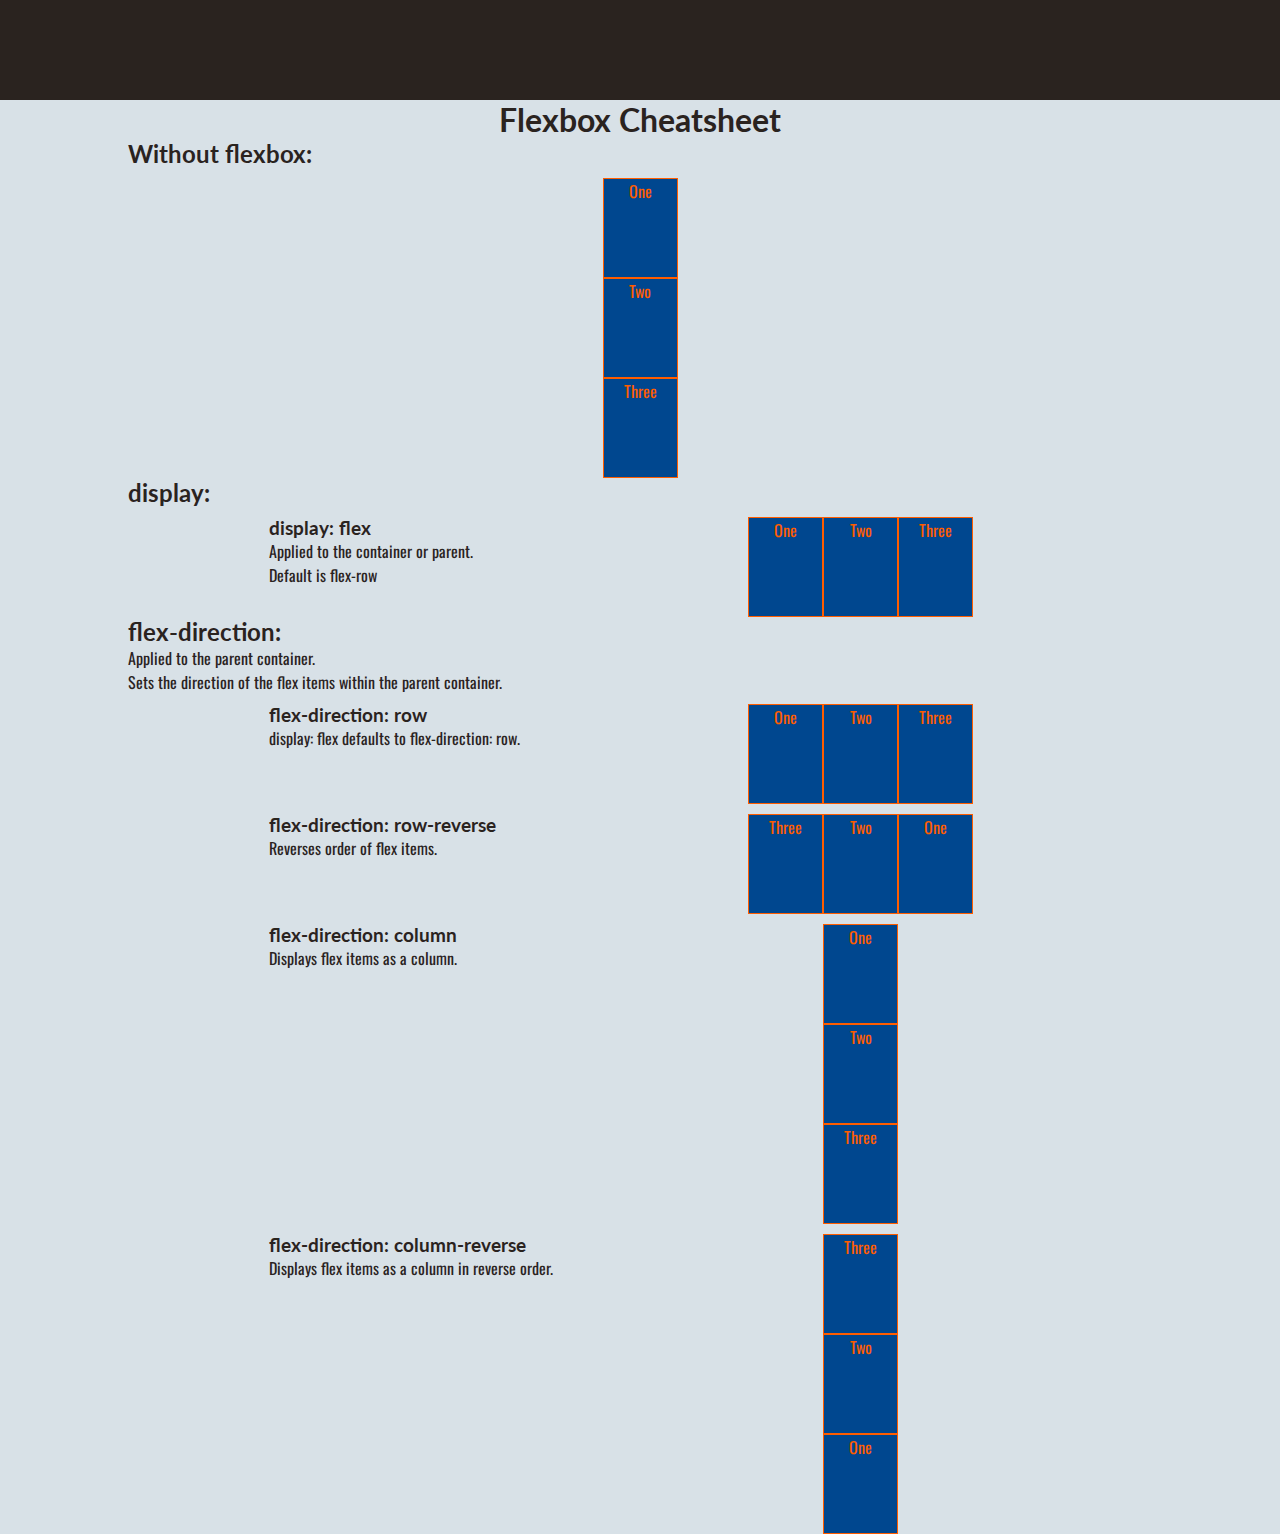
==== index.html @ cb6c2225 "Start flex cheatsheet" ====
<!DOCTYPE html>
<html lang="en">
<head>
    <meta charset="UTF-8">
    <meta name="viewport" content="width=device-width, initial-scale=1.0">
    <link rel="stylesheet" href="css/style.css">
    <title>Flexbox Cheatsheet</title>
</head>
<body>
    <header>
        <nav>
            <ul id="nav-links">
                <li><a href="#"></a></li>
                <li><a href="#"></a></li>
                <li><a href="#"></a></li>
                <li><a href="#"></a></li>
                <li><a href="#"></a></li>
                <li><a href="#"></a></li>
            </ul>
        </nav>
    </header>
    <main>
        <h1>Flexbox Cheatsheet</h1>
        <section>
            <h2>Without flexbox:</h2>
            <div class="container">
                <div class="">
                    <div>
                        <div class="box">One</div>
                        <div class="box">Two</div>
                        <div class="box">Three</div>
                    </div>
                </div>
            </div>
        </section>        
        <section>
            <h2>display:</h2>
            <div class="container">
                <div class="description">
                    <h3>display: flex</h3>
                    <p>Applied to the container or parent.</p>
                    <p>Default is flex-row</p>
                </div>
                <div class="example">
                    <div class="display">
                        <div class="box">One</div>
                        <div class="box">Two</div>
                        <div class="box">Three</div>
                    </div>
                </div>
            </div>
        </section>
        <section>
            <h2>flex-direction:</h2>
            <p>Applied to the parent container.</p>
            <p>Sets the direction of the flex items within the parent container.</p>
            <div class="container">
                <div class="description">
                    <h3>flex-direction: row</h3>
                    <p>display: flex defaults to flex-direction: row.</p>
                </div>
                <div class="example">
                    <div class="display row">
                        <div class="box">One</div>
                        <div class="box">Two</div>
                        <div class="box">Three</div>
                    </div>
                </div>
            </div>
            <div class="container">
                <div class="description">
                    <h3>flex-direction: row-reverse</h3>
                    <p>Reverses order of flex items.</p>
                </div>
                <div class="example">
                    <div class="display reverse">
                        <div class="box">One</div>
                        <div class="box">Two</div>
                        <div class="box">Three</div>
                    </div>
                </div>
            </div>
            <div class="container">
                <div class="description">
                    <h3>flex-direction: column</h3>
                    <p>Displays flex items as a column.</p>
                </div>
                <div class="example">
                    <div class="display col">
                        <div class="box">One</div>
                        <div class="box">Two</div>
                        <div class="box">Three</div>
                    </div>
                </div>
            </div>
            <div class="container">
                <div class="description">
                    <h3>flex-direction: column-reverse</h3>
                    <p>Displays flex items as a column in reverse order.</p>
                </div>
                <div class="example">
                    <div class="display col-reverse">
                        <div class="box">One</div>
                        <div class="box">Two</div>
                        <div class="box">Three</div>
                    </div>
                </div>
            </div>
        </section>

    </main>
    <footer>

    </footer>
</body>
</html>
---- css/style.css ----
@import url("https://fonts.googleapis.com/css2?family=Lato&family=Oswald&display=swap");

:root {
    --site-black: #2A231F;
    --site-white: #D8E1E7;
    --site-blue: #00478F;
    --site-orange: #FF5D00;
}

* {
    margin: 0;
    padding: 0;
    box-sizing: border-box;
}

body {
    font-family: Oswald, sans-serif;
    background-color: var(--site-white);
    color: var(--site-black);
}

li {
    list-style: none;
}

header {
    height: 100px;
    background-color: var(--site-black);
    color: var(--site-white);
    font-family: Lato, sans-serif;
    font-size: 1.5rem;
}

#nav-links {
    display: flex;
    justify-content: space-evenly;
}

main {
    display: flex;
    flex-direction: column;
    align-items: center;
}

h1, h2, h3 {
    font-family: Lato, sans-serif;
}

.box {
    height: 100px;
    width: 75px;
    background-color: var(--site-blue);
    color: var(--site-orange);
    border: 1px solid var(--site-orange);
    text-align: center;
}

.container {
    width: 80vw;
    display: flex;
    justify-content: space-evenly;
    margin-top: 10px;
}

.description {
    width: 300px;
}

.example {
    width: 300px;
    display: flex;
    justify-content: center;
    align-items: center;
}

.display {
    display: flex;
}

.row {
    flex-direction: row;
}

.reverse {
    flex-direction: row-reverse;
}

.col {
    flex-direction: column;
}

.col-reverse {
    flex-direction: column-reverse;
}
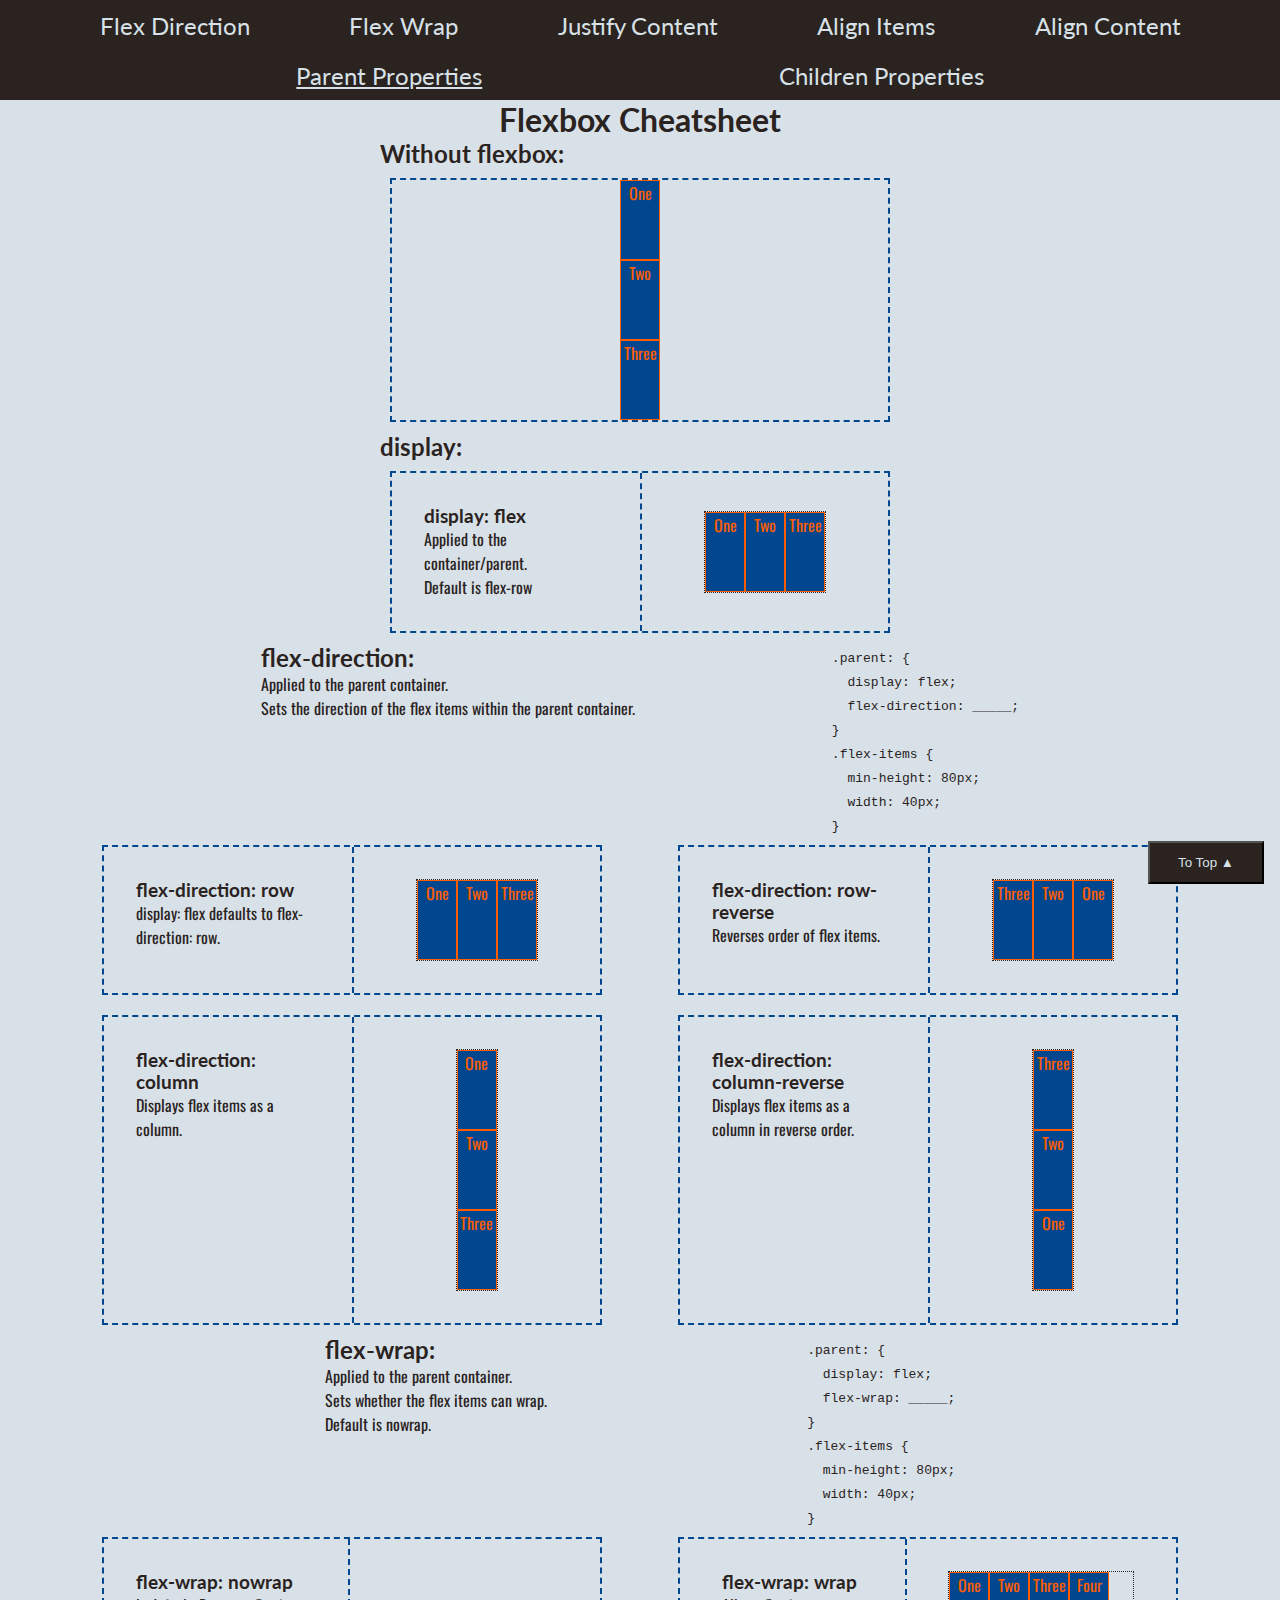
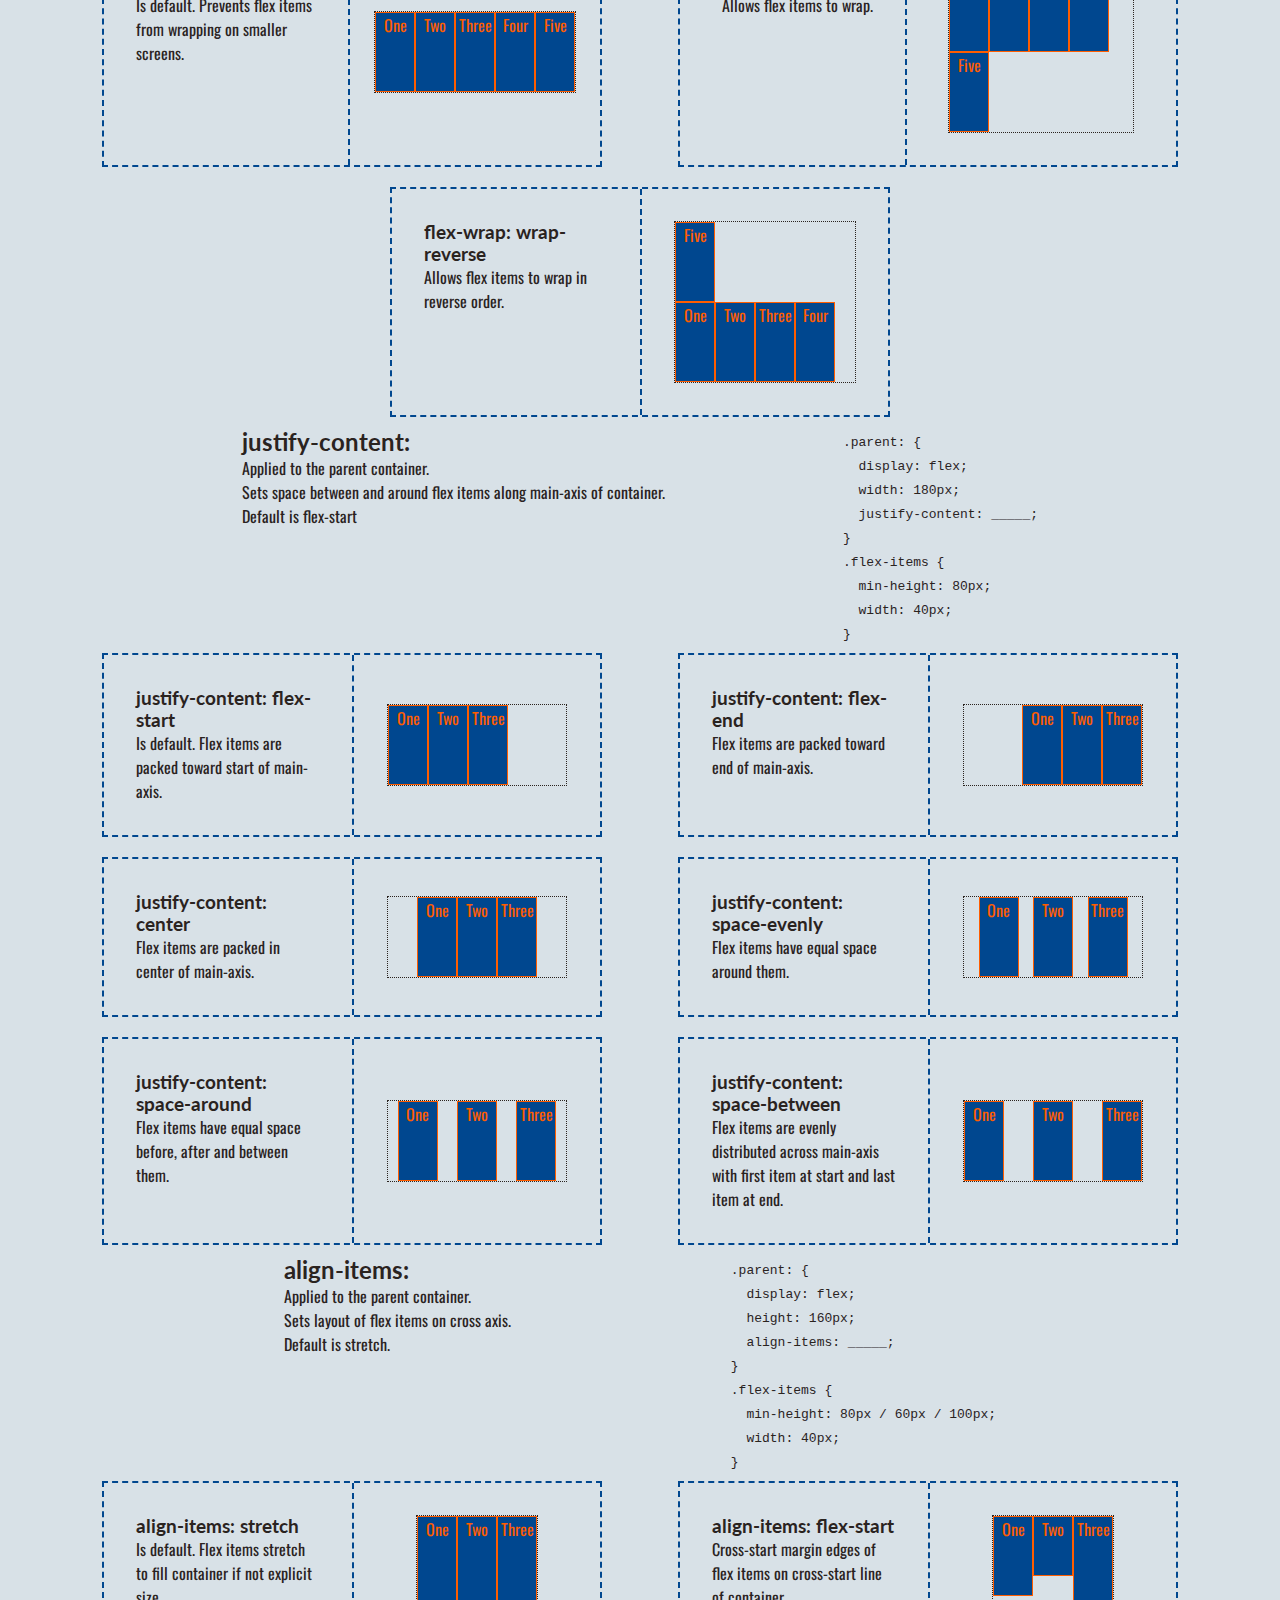
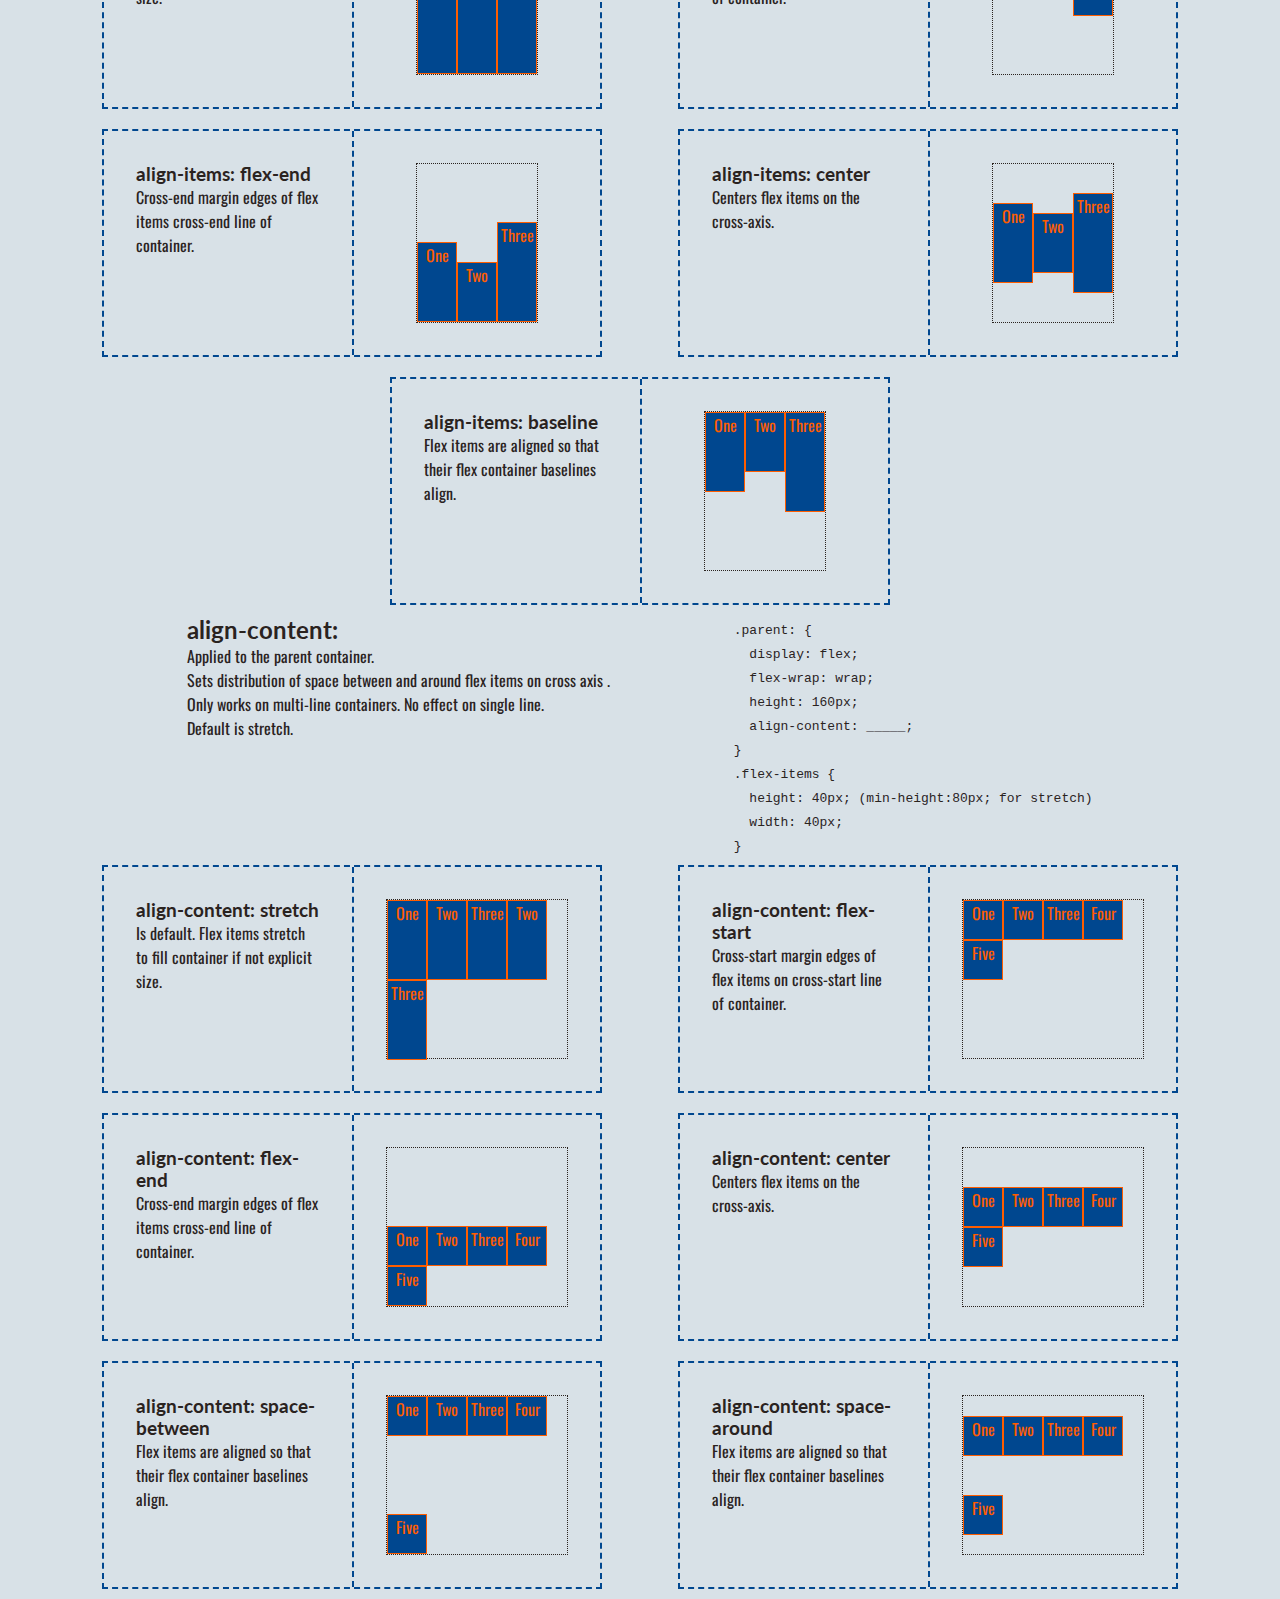
==== commit 6344c392: "Add children page" ====
--- a/index.html
+++ b/index.html
@@ -1,21 +1,26 @@
 <!DOCTYPE html>
 <html lang="en">
+
 <head>
     <meta charset="UTF-8">
     <meta name="viewport" content="width=device-width, initial-scale=1.0">
-    <link rel="stylesheet" href="css/style.css">
+    <link rel="stylesheet" href="assets/css/style.css">
     <title>Flexbox Cheatsheet</title>
 </head>
+
 <body>
     <header>
         <nav>
-            <ul id="nav-links">
-                <li><a href="#"></a></li>
-                <li><a href="#"></a></li>
-                <li><a href="#"></a></li>
-                <li><a href="#"></a></li>
-                <li><a href="#"></a></li>
-                <li><a href="#"></a></li>
+            <ul class="nav-links">
+                <li><a href="#flex-direction">Flex Direction</a></li>
+                <li><a href="#flex-wrap">Flex Wrap</a></li>
+                <li><a href="#justify-content">Justify Content</a></li>
+                <li><a href="#align-items">Align Items</a></li>
+                <li><a href="#align-content">Align Content</a></li>
+            </ul>
+            <ul class="nav-links">
+                <li><a href="index.html" class="active">Parent Properties</a></li>
+                <li><a href="children.html">Children Properties</a></li>
             </ul>
         </nav>
     </header>
@@ -32,13 +37,13 @@
                     </div>
                 </div>
             </div>
-        </section>        
+        </section>
         <section>
             <h2>display:</h2>
             <div class="container">
                 <div class="description">
                     <h3>display: flex</h3>
-                    <p>Applied to the container or parent.</p>
+                    <p>Applied to the container/parent.</p>
                     <p>Default is flex-row</p>
                 </div>
                 <div class="example">
@@ -50,67 +55,468 @@
                 </div>
             </div>
         </section>
-        <section>
-            <h2>flex-direction:</h2>
-            <p>Applied to the parent container.</p>
-            <p>Sets the direction of the flex items within the parent container.</p>
-            <div class="container">
-                <div class="description">
-                    <h3>flex-direction: row</h3>
-                    <p>display: flex defaults to flex-direction: row.</p>
-                </div>
-                <div class="example">
-                    <div class="display row">
-                        <div class="box">One</div>
-                        <div class="box">Two</div>
-                        <div class="box">Three</div>
-                    </div>
-                </div>
-            </div>
-            <div class="container">
-                <div class="description">
-                    <h3>flex-direction: row-reverse</h3>
-                    <p>Reverses order of flex items.</p>
-                </div>
-                <div class="example">
-                    <div class="display reverse">
-                        <div class="box">One</div>
-                        <div class="box">Two</div>
-                        <div class="box">Three</div>
-                    </div>
-                </div>
-            </div>
-            <div class="container">
-                <div class="description">
-                    <h3>flex-direction: column</h3>
-                    <p>Displays flex items as a column.</p>
-                </div>
-                <div class="example">
-                    <div class="display col">
-                        <div class="box">One</div>
-                        <div class="box">Two</div>
-                        <div class="box">Three</div>
-                    </div>
-                </div>
-            </div>
-            <div class="container">
-                <div class="description">
-                    <h3>flex-direction: column-reverse</h3>
-                    <p>Displays flex items as a column in reverse order.</p>
-                </div>
-                <div class="example">
-                    <div class="display col-reverse">
-                        <div class="box">One</div>
-                        <div class="box">Two</div>
-                        <div class="box">Three</div>
-                    </div>
-                </div>
-            </div>
-        </section>
-
+        <section id="flex-direction">
+            <div class="layout-container evenly">
+                <div>
+                    <h2>flex-direction:</h2>
+                    <p>Applied to the parent container.</p>
+                    <p>Sets the direction of the flex items within the parent container.</p>
+                </div>
+                <div>
+                    <code>
+                        .parent: {<br/>
+                        &nbsp display: flex;<br/>
+                        &nbsp flex-direction: _____;<br/>
+                        }<br/>
+                        .flex-items {<br/>
+                        &nbsp min-height: 80px;<br/>
+                        &nbsp width: 40px;<br/>
+                        }
+                    </code>
+                </div>
+            </div>
+            <div class="layout-container">
+                <div class="container">
+                    <div class="description">
+                        <h3>flex-direction: row</h3>
+                        <p>display: flex defaults to flex-direction: row.</p>
+                    </div>
+                    <div class="example">
+                        <div class="display row">
+                            <div class="box">One</div>
+                            <div class="box">Two</div>
+                            <div class="box">Three</div>
+                        </div>
+                    </div>
+                </div>
+                <div class="container">
+                    <div class="description">
+                        <h3>flex-direction: row-reverse</h3>
+                        <p>Reverses order of flex items.</p>
+                    </div>
+                    <div class="example">
+                        <div class="display reverse">
+                            <div class="box">One</div>
+                            <div class="box">Two</div>
+                            <div class="box">Three</div>
+                        </div>
+                    </div>
+                </div>
+                <div class="container">
+                    <div class="description">
+                        <h3>flex-direction: column</h3>
+                        <p>Displays flex items as a column.</p>
+                    </div>
+                    <div class="example">
+                        <div class="display col">
+                            <div class="box">One</div>
+                            <div class="box">Two</div>
+                            <div class="box">Three</div>
+                        </div>
+                    </div>
+                </div>
+                <div class="container">
+                    <div class="description">
+                        <h3>flex-direction: column-reverse</h3>
+                        <p>Displays flex items as a column in reverse order.</p>
+                    </div>
+                    <div class="example">
+                        <div class="display col-reverse">
+                            <div class="box">One</div>
+                            <div class="box">Two</div>
+                            <div class="box">Three</div>
+                        </div>
+                    </div>
+                </div>
+            </div>
+        </section>
+        <section id="flex-wrap">
+            <div class="layout-container evenly">
+                <div>
+                    <h2>flex-wrap:</h2>
+                    <p>Applied to the parent container.</p>
+                    <p>Sets whether the flex items can wrap.</p>
+                    <p>Default is nowrap.</p>
+                </div>
+                <div>
+                    <code>
+                        .parent: {<br/>
+                        &nbsp display: flex;<br/>
+                        &nbsp flex-wrap: _____;<br/>
+                        }<br/>
+                        .flex-items {<br/>
+                        &nbsp min-height: 80px;<br/>
+                        &nbsp width: 40px;<br/>
+                        }
+                    </code>
+                </div>
+            </div>
+            <div>
+                <div class="layout-container">
+                    <div class="container">
+                        <div class="description">
+                            <h3>flex-wrap: nowrap</h3>
+                            <p>Is default. Prevents flex items from wrapping on smaller screens.</p>
+                        </div>
+                        <div class="example">
+                            <div class="display nowrap">
+                                <div class="box">One</div>
+                                <div class="box">Two</div>
+                                <div class="box">Three</div>
+                                <div class="box">Four</div>
+                                <div class="box">Five</div>
+                            </div>
+                        </div>
+                    </div>
+                    <div class="container">
+                        <div class="description">
+                            <h3>flex-wrap: wrap</h3>
+                            <p>Allows flex items to wrap.</p>
+                        </div>
+                        <div class="example">
+                            <div class="display wrap">
+                                <div class="box">One</div>
+                                <div class="box">Two</div>
+                                <div class="box">Three</div>
+                                <div class="box">Four</div>
+                                <div class="box">Five</div>
+                            </div>
+                        </div>
+                    </div>
+                    <div class="container">
+                        <div class="description">
+                            <h3>flex-wrap: wrap-reverse</h3>
+                            <p>Allows flex items to wrap in reverse order.</p>
+                        </div>
+                        <div class="example">
+                            <div class="display wrap-reverse">
+                                <div class="box">One</div>
+                                <div class="box">Two</div>
+                                <div class="box">Three</div>
+                                <div class="box">Four</div>
+                                <div class="box">Five</div>
+                            </div>
+                        </div>
+                    </div>
+                </div>
+        </section>
+        <section id="justify-content">
+            <div class="layout-container evenly">
+                <div>
+                    <h2>justify-content:</h2>
+                    <p>Applied to the parent container.</p>
+                    <p>Sets space between and around flex items along main-axis of container.</p>
+                    <p>Default is flex-start</p>
+                </div>
+                <div>
+                    <code>
+                        .parent: {<br/>
+                        &nbsp display: flex;<br/>
+                        &nbsp width: 180px;<br/>
+                        &nbsp justify-content: _____;<br/>
+                        }<br/>
+                        .flex-items {<br/>
+                        &nbsp min-height: 80px;<br/>
+                        &nbsp width: 40px;<br/>
+                        }
+                    </code>
+                </div>
+            </div>
+            <div class="layout-container">
+                <div class="container">
+                    <div class="description">
+                        <h3>justify-content: flex-start</h3>
+                        <p>Is default. Flex items are packed toward start of main-axis.</p>
+                    </div>
+                    <div class="example">
+                        <div class="display justify-start wider">
+                            <div class="box">One</div>
+                            <div class="box">Two</div>
+                            <div class="box">Three</div>
+                        </div>
+                    </div>
+                </div>
+                <div class="container">
+                    <div class="description">
+                        <h3>justify-content: flex-end</h3>
+                        <p>Flex items are packed toward end of main-axis.</p>
+                    </div>
+                    <div class="example">
+                        <div class="display justify-end wider">
+                            <div class="box">One</div>
+                            <div class="box">Two</div>
+                            <div class="box">Three</div>
+                        </div>
+                    </div>
+                </div>
+                <div class="container">
+                    <div class="description">
+                        <h3>justify-content: center</h3>
+                        <p>Flex items are packed in center of main-axis.</p>
+                    </div>
+                    <div class="example">
+                        <div class="display justify-center wider">
+                            <div class="box">One</div>
+                            <div class="box">Two</div>
+                            <div class="box">Three</div>
+                        </div>
+                    </div>
+                </div>
+                <div class="container">
+                    <div class="description">
+                        <h3>justify-content: space-evenly</h3>
+                        <p>Flex items have equal space around them.</p>
+                    </div>
+                    <div class="example">
+                        <div class="display evenly wider">
+                            <div class="box">One</div>
+                            <div class="box">Two</div>
+                            <div class="box">Three</div>
+                        </div>
+                    </div>
+                </div>
+                <div class="container">
+                    <div class="description">
+                        <h3>justify-content: space-around</h3>
+                        <p>Flex items have equal space before, after and between them.</p>
+                    </div>
+                    <div class="example">
+                        <div class="display around wider">
+                            <div class="box">One</div>
+                            <div class="box">Two</div>
+                            <div class="box">Three</div>
+                        </div>
+                    </div>
+                </div>
+                <div class="container">
+                    <div class="description">
+                        <h3>justify-content: space-between</h3>
+                        <p>Flex items are evenly distributed across main-axis with first item at start and last item at
+                            end.</p>
+                    </div>
+                    <div class="example">
+                        <div class="display between wider">
+                            <div class="box">One</div>
+                            <div class="box">Two</div>
+                            <div class="box">Three</div>
+                        </div>
+                    </div>
+                </div>
+            </div>
+        </section>
+        <section id="align-items">
+            <div class="layout-container evenly">
+                <div>
+                    <h2>align-items:</h2>
+                    <p>Applied to the parent container.</p>
+                    <p>Sets layout of flex items on cross axis.</p>
+                    <p>Default is stretch.</p>
+                </div>
+                <div>
+                    <code>
+                        .parent: {<br/>
+                        &nbsp display: flex;<br/>
+                        &nbsp height: 160px;<br/>
+                        &nbsp align-items: _____;<br/>
+                        }<br/>
+                        .flex-items {<br/>
+                        &nbsp min-height: 80px / 60px / 100px;<br/>
+                        &nbsp width: 40px;<br/>
+                        }
+                    </code>
+                </div>
+            </div>
+            <div class="layout-container">
+                <div class="container">
+                    <div class="description">
+                        <h3>align-items: stretch</h3>
+                        <p>Is default. Flex items stretch to fill container if not explicit size.</p>
+                    </div>
+                    <div class="example">
+                        <div class="display stretch bigger">
+                            <div class="box">One</div>
+                            <div class="box box-two">Two</div>
+                            <div class="box box-three">Three</div>
+                        </div>
+                    </div>
+                </div>
+                <div class="container">
+                    <div class="description">
+                        <h3>align-items: flex-start</h3>
+                        <p>Cross-start margin edges of flex items on cross-start line of container.</p>
+                    </div>
+                    <div class="example">
+                        <div class="display align-start bigger">
+                            <div class="box">One</div>
+                            <div class="box box-two">Two</div>
+                            <div class="box box-three">Three</div>
+                        </div>
+                    </div>
+                </div>
+                <div class="container">
+                    <div class="description">
+                        <h3>align-items: flex-end</h3>
+                        <p>Cross-end margin edges of flex items cross-end line of container.</p>
+                    </div>
+                    <div class="example">
+                        <div class="display align-end bigger">
+                            <div class="box">One</div>
+                            <div class="box box-two">Two</div>
+                            <div class="box box-three">Three</div>
+                        </div>
+                    </div>
+                </div>
+                <div class="container">
+                    <div class="description">
+                        <h3>align-items: center</h3>
+                        <p>Centers flex items on the cross-axis.</p>
+                    </div>
+                    <div class="example">
+                        <div class="display align-center bigger">
+                            <div class="box">One</div>
+                            <div class="box box-two">Two</div>
+                            <div class="box box-three">Three</div>
+                        </div>
+                    </div>
+                </div>
+                <div class="container">
+                    <div class="description">
+                        <h3>align-items: baseline</h3>
+                        <p>Flex items are aligned so that their flex container baselines align.</p>
+                    </div>
+                    <div class="example">
+                        <div class="display align-baseline bigger">
+                            <div class="box">One</div>
+                            <div class="box box-two">Two</div>
+                            <div class="box box-three">Three</div>
+                        </div>
+                    </div>
+                </div>
+            </div>
+        </section>
+        <section id="align-content">
+            <div class="layout-container evenly">
+                <div>
+                    <h2>align-content:</h2>
+                    <p>Applied to the parent container.</p>
+                    <p>Sets distribution of space between and around flex items on cross axis .</p>
+                    <p>Only works on multi-line containers. No effect on single line.</p>
+                    <p>Default is stretch.</p>
+                </div>
+                <div>
+                    <code>
+                        .parent: {<br/>
+                        &nbsp display: flex;<br/>
+                        &nbsp flex-wrap: wrap; <br/>
+                        &nbsp height: 160px;<br/>
+                        &nbsp align-content: _____;<br/>
+                        }<br/>
+                        .flex-items {<br/>
+                        &nbsp height: 40px; (min-height:80px; for stretch)<br/>
+                        &nbsp width: 40px;<br/>
+                        }
+                    </code>
+                </div>
+            </div>
+            <div class="layout-container">
+                <div class="container">
+                    <div class="description">
+                        <h3>align-content: stretch</h3>
+                        <p>Is default. Flex items stretch to fill container if not explicit size.</p>
+                    </div>
+                    <div class="example">
+                        <div class="display wrap content-stretch bigger">
+                            <div class="box">One</div>
+                            <div class="box">Two</div>
+                            <div class="box">Three</div>
+                            <div class="box">Two</div>
+                            <div class="box">Three</div>
+                        </div>
+                    </div>
+                </div>
+                <div class="container">
+                    <div class="description">
+                        <h3>align-content: flex-start</h3>
+                        <p>Cross-start margin edges of flex items on cross-start line of container.</p>
+                    </div>
+                    <div class="example">
+                        <div class="display wrap content-start bigger">
+                            <div class="box box-height">One</div>
+                            <div class="box box-height">Two</div>
+                            <div class="box box-height">Three</div>
+                            <div class="box box-height">Four</div>
+                            <div class="box box-height">Five</div>
+                        </div>
+                    </div>
+                </div>
+                <div class="container">
+                    <div class="description">
+                        <h3>align-content: flex-end</h3>
+                        <p>Cross-end margin edges of flex items cross-end line of container.</p>
+                    </div>
+                    <div class="example">
+                        <div class="display wrap content-end bigger">
+                            <div class="box box-height">One</div>
+                            <div class="box box-height">Two</div>
+                            <div class="box box-height">Three</div>
+                            <div class="box box-height">Four</div>
+                            <div class="box box-height">Five</div>
+                        </div>
+                    </div>
+                </div>
+                <div class="container">
+                    <div class="description">
+                        <h3>align-content: center</h3>
+                        <p>Centers flex items on the cross-axis.</p>
+                    </div>
+                    <div class="example">
+                        <div class="display wrap content-center bigger">
+                            <div class="box box-height">One</div>
+                            <div class="box box-height">Two</div>
+                            <div class="box box-height">Three</div>
+                            <div class="box box-height">Four</div>
+                            <div class="box box-height">Five</div>
+                        </div>
+                    </div>
+                </div>
+                <div class="container">
+                    <div class="description">
+                        <h3>align-content: space-between</h3>
+                        <p>Flex items are aligned so that their flex container baselines align.</p>
+                    </div>
+                    <div class="example">
+                        <div class="display wrap content-between bigger">
+                            <div class="box box-height">One</div>
+                            <div class="box box-height">Two</div>
+                            <div class="box box-height">Three</div>
+                            <div class="box box-height">Four</div>
+                            <div class="box box-height">Five</div>
+                        </div>
+                    </div>
+                </div>
+                <div class="container">
+                    <div class="description">
+                        <h3>align-content: space-around</h3>
+                        <p>Flex items are aligned so that their flex container baselines align.</p>
+                    </div>
+                    <div class="example">
+                        <div class="display wrap content-around bigger">
+                            <div class="box box-height">One</div>
+                            <div class="box box-height">Two</div>
+                            <div class="box box-height">Three</div>
+                            <div class="box box-height">Four</div>
+                            <div class="box box-height">Five</div>
+                        </div>
+                    </div>
+                </div>
+            </div>
+        </section>
+        <button type="button" id="scroll-up">To Top &#9650;</button>
     </main>
     <footer>
 
     </footer>
+    <script src="assets/js/script.js"></script>
 </body>
+
 </html>--- a/assets/css/style.css
+++ b/assets/css/style.css
@@ -0,0 +1,250 @@
+@import url("https://fonts.googleapis.com/css2?family=Lato&family=Oswald&display=swap");
+
+:root {
+    --site-black: #2A231F;
+    --site-white: #D8E1E7;
+    --site-blue: #00478F;
+    --site-orange: #FF5D00;
+}
+
+* {
+    margin: 0;
+    padding: 0;
+    box-sizing: border-box;
+}
+
+body {
+    font-family: Oswald, sans-serif;
+    background-color: var(--site-white);
+    color: var(--site-black);
+}
+
+li {
+    list-style: none;
+}
+
+a {
+    text-decoration: none;
+    color: inherit;
+}
+
+header {
+    height: 100px;
+    background-color: var(--site-black);
+    font-family: Lato, sans-serif;
+    font-size: 1.5rem;
+}
+
+nav {
+    height: 100%;
+    width: 100%;
+    display: flex;
+    flex-direction: column;
+    align-items: center;
+    justify-content: space-around;
+    color: var(--site-white);
+
+}
+
+.nav-links {
+    width: inherit;
+    display: flex;
+    justify-content: space-evenly;
+}
+
+.active {
+    text-decoration: underline;
+}
+
+main {
+    display: flex;
+    flex-direction: column;
+    align-items: center;
+}
+
+h1, h2, h3 {
+    font-family: Lato, sans-serif;
+}
+
+#scroll-up {
+    position: fixed;
+    bottom: 16px;
+    right: 16px;
+    padding: 0.75rem 1.75rem;
+    color: var(--site-white);
+    background-color: var(--site-black);
+}
+
+.box {
+    min-height: 80px;
+    width: 40px;
+    background-color: var(--site-blue);
+    color: var(--site-orange);
+    border: 1px solid var(--site-orange);
+    text-align: center;
+}
+
+.box-height {
+    min-height: 40px;
+    max-height: 40px;
+}
+
+.box-two {
+    min-height: 60px;
+}
+
+.box-three {
+    min-height: 100px;
+}
+
+
+.container {
+    width: 500px;
+    display: flex;
+    justify-content: space-evenly;
+    margin: 10px;
+    border: 2px dashed var(--site-blue);
+}
+
+.layout-container {
+    width: 90vw;
+    display: flex;
+    flex-wrap: wrap;
+    justify-content: space-around;
+}
+
+.description {
+    padding: 2rem;
+    max-width: 250px;
+    border-right: 2px dashed var(--site-blue);
+}
+
+.example {
+    width: 250px;
+    padding: 2rem;
+    display: flex;
+    justify-content: center;
+    align-items: center;
+
+}
+
+.bigger {
+    height: 160px;
+}
+
+.wider {
+    width: 180px;
+}
+
+.display {
+    display: flex;
+    border: 1px dotted var(--site-black);
+}
+
+.row {
+    flex-direction: row;
+}
+
+.reverse {
+    flex-direction: row-reverse;
+}
+
+.col {
+    flex-direction: column;
+}
+
+.col-reverse {
+    flex-direction: column-reverse;
+}
+
+.nowrap {
+    flex-wrap: nowrap;
+}
+
+.wrap {
+    flex-wrap: wrap;
+}
+
+.wrap-reverse {
+    flex-wrap: wrap-reverse;
+}
+
+.stretch {
+    align-items: stretch;
+}
+
+.align-start {
+    align-items: flex-start;
+}
+
+.align-end {
+    align-items: flex-end;
+}
+
+.align-center {
+    align-items: center;
+}
+
+.align-baseline {
+    align-items: baseline;
+}
+
+.justify-start {
+    justify-content: flex-start;
+}
+
+.justify-end {
+    justify-content: flex-end;
+}
+
+.justify-center {
+    justify-content: center;
+}
+
+.evenly {
+    justify-content: space-evenly;
+}
+
+.around {
+    justify-content: space-around;
+}
+
+.between {
+    justify-content: space-between;
+}
+
+.content-stretch {
+    align-content: stretch;
+}
+
+.content-start {
+    align-content: flex-start;
+}
+
+.content-end {
+    align-content: flex-end;
+}
+
+.content-center {
+    align-content: center;
+}
+
+.content-between {
+    align-content: space-between;
+}
+
+.content-around {
+    align-content: space-around;
+}
+
+.order-one {
+    order: 1;
+}
+
+.order-two {
+    order: 2;
+}
+
+.order-three {
+    order: 3;
+}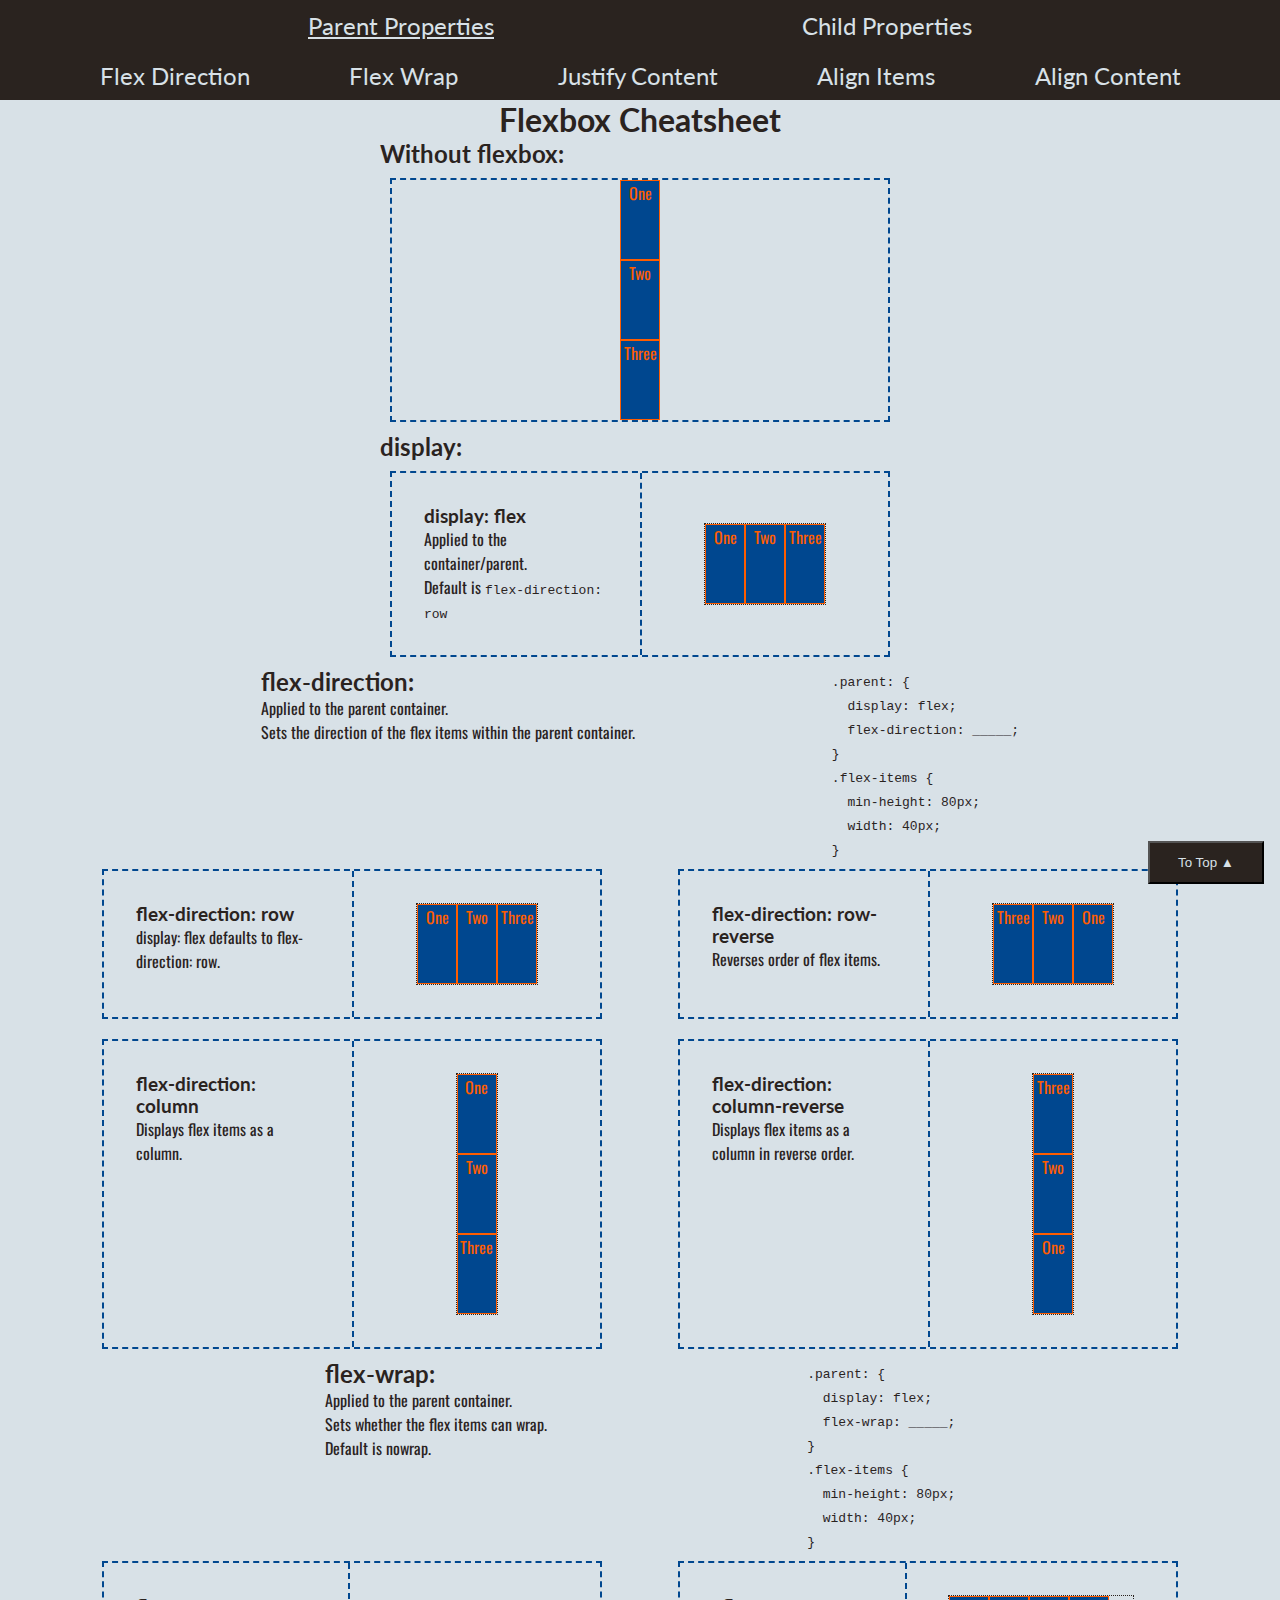
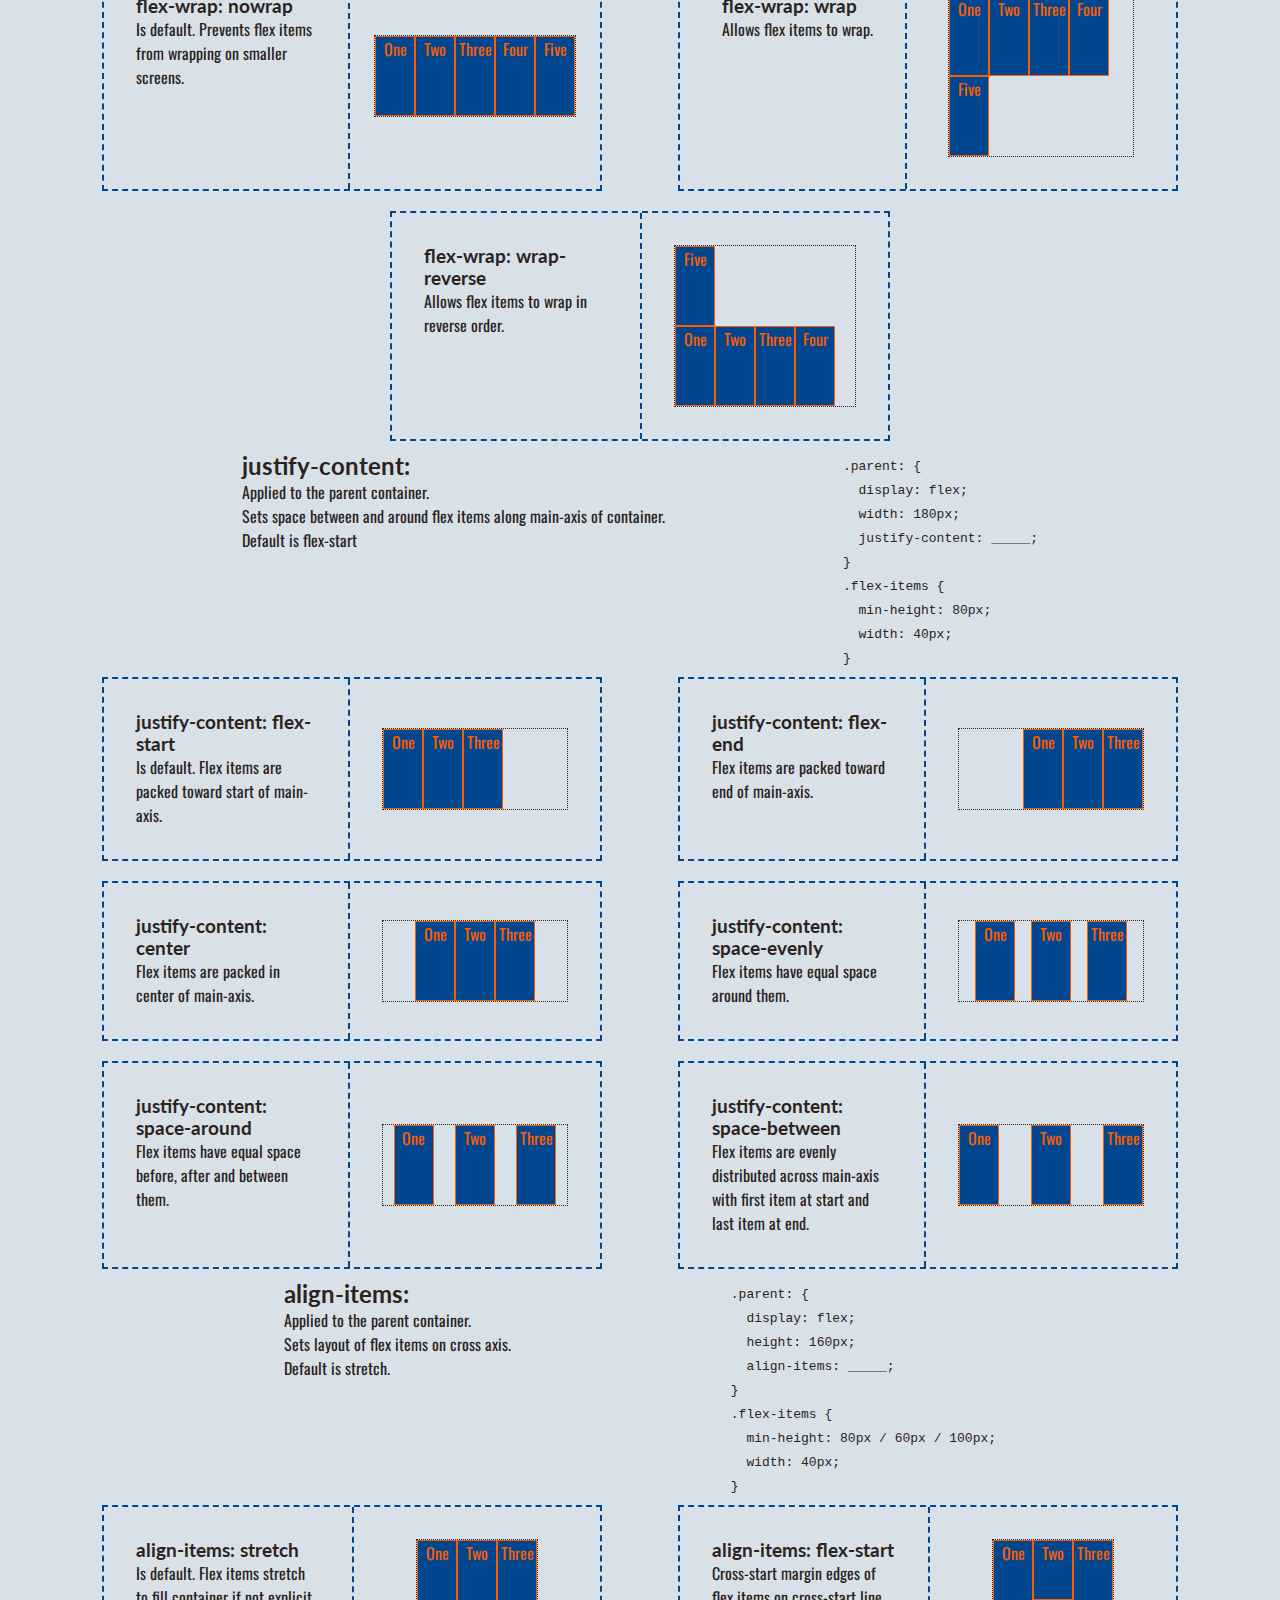
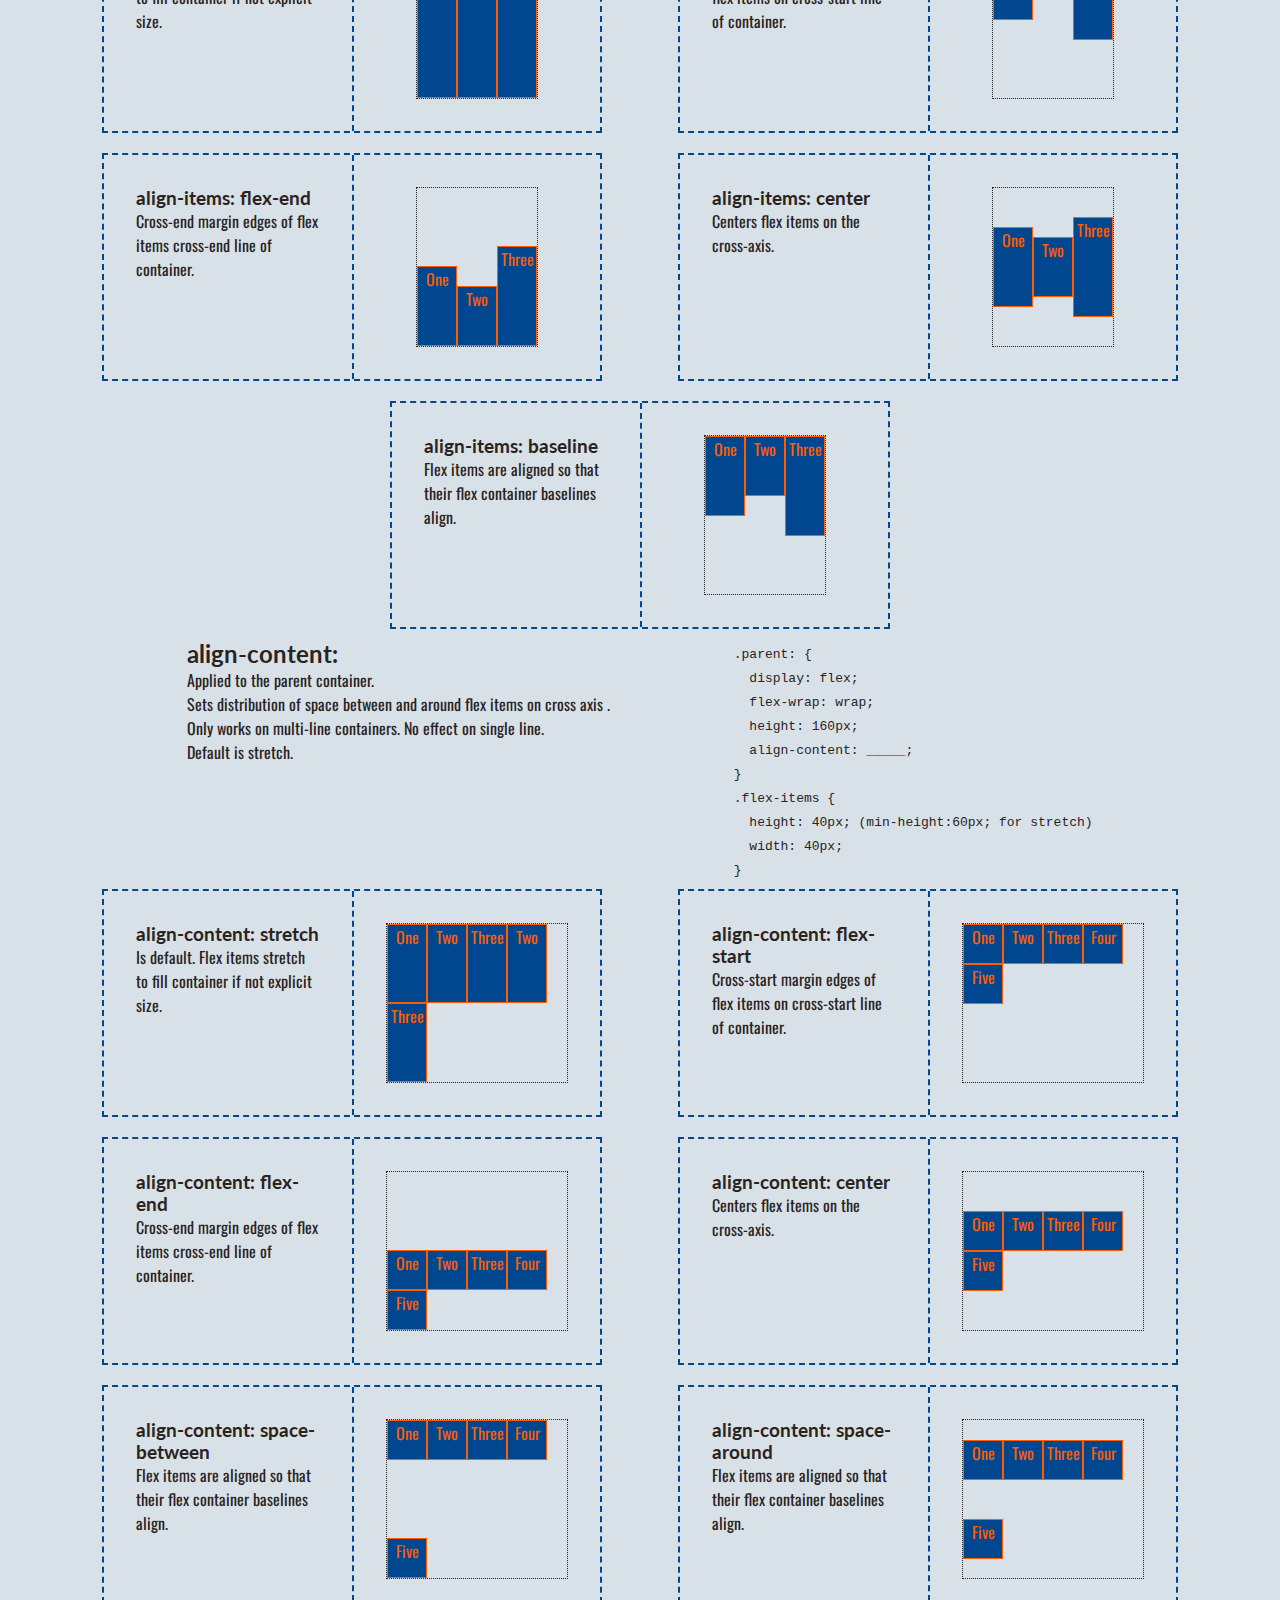
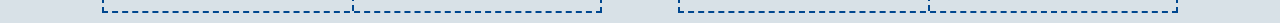
==== commit 6787fd37: "Up to align-self in child props" ====
--- a/index.html
+++ b/index.html
@@ -12,15 +12,15 @@
     <header>
         <nav>
             <ul class="nav-links">
+                <li><a href="index.html" class="active">Parent Properties</a></li>
+                <li><a href="children.html">Child Properties</a></li>
+            </ul>
+            <ul class="nav-links">
                 <li><a href="#flex-direction">Flex Direction</a></li>
                 <li><a href="#flex-wrap">Flex Wrap</a></li>
                 <li><a href="#justify-content">Justify Content</a></li>
                 <li><a href="#align-items">Align Items</a></li>
                 <li><a href="#align-content">Align Content</a></li>
-            </ul>
-            <ul class="nav-links">
-                <li><a href="index.html" class="active">Parent Properties</a></li>
-                <li><a href="children.html">Children Properties</a></li>
             </ul>
         </nav>
     </header>
@@ -44,7 +44,7 @@
                 <div class="description">
                     <h3>display: flex</h3>
                     <p>Applied to the container/parent.</p>
-                    <p>Default is flex-row</p>
+                    <p>Default is <code>flex-direction: row</code></p>
                 </div>
                 <div class="example">
                     <div class="display">
@@ -412,7 +412,7 @@
                         &nbsp align-content: _____;<br/>
                         }<br/>
                         .flex-items {<br/>
-                        &nbsp height: 40px; (min-height:80px; for stretch)<br/>
+                        &nbsp height: 40px; (min-height:60px; for stretch)<br/>
                         &nbsp width: 40px;<br/>
                         }
                     </code>
@@ -426,11 +426,11 @@
                     </div>
                     <div class="example">
                         <div class="display wrap content-stretch bigger">
-                            <div class="box">One</div>
-                            <div class="box">Two</div>
-                            <div class="box">Three</div>
-                            <div class="box">Two</div>
-                            <div class="box">Three</div>
+                            <div class="box box-two">One</div>
+                            <div class="box box-two">Two</div>
+                            <div class="box box-two">Three</div>
+                            <div class="box box-two">Two</div>
+                            <div class="box box-two">Three</div>
                         </div>
                     </div>
                 </div>
--- a/assets/css/style.css
+++ b/assets/css/style.css
@@ -97,6 +97,13 @@
     min-height: 100px;
 }
 
+.no-width {
+    width: auto;
+}
+
+.twice-width {
+    width: 80px
+}
 
 .container {
     width: 500px;
@@ -133,7 +140,7 @@
 }
 
 .wider {
-    width: 180px;
+    width: 200px;
 }
 
 .display {
@@ -247,4 +254,64 @@
 
 .order-three {
     order: 3;
+}
+
+.grow-one {
+    flex-grow: 1;
+}
+
+.grow-two {
+    flex-grow: 2;
+}
+
+.grow-three {
+    flex-grow: 3;
+}
+
+.basis-auto {
+    flex-basis: auto;
+}
+
+.basis-one {
+    flex-basis: 30px;
+}
+
+.basis-two {
+    flex-basis: 50px;
+}
+
+.basis-three {
+    flex-basis: 75px;
+}
+
+.shrink-one {
+    flex-shrink: 1;
+}
+
+.shrink-two {
+    flex-shrink: 2;
+}
+
+.shrink-three {
+    flex-shrink: 3;
+}
+
+.self-start {
+    align-self: flex-start;
+}
+
+.self-end {
+    align-self: flex-end;
+}
+
+.self-center {
+    align-self: center;
+}
+
+.self-baseline {
+    align-self: baseline;
+}
+
+.self-stretch {
+    align-self: stretch;
 }